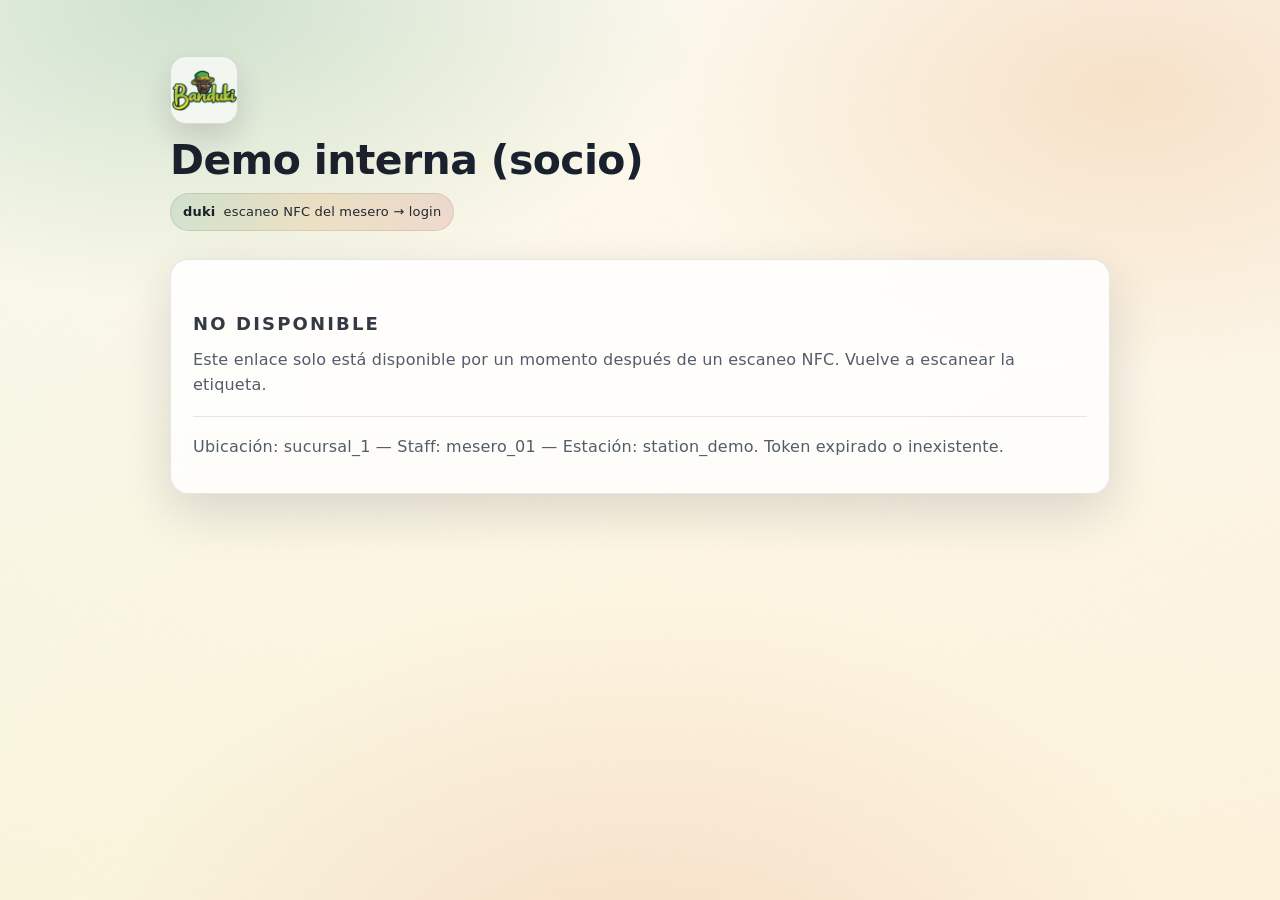
==== demo2.html @ a7389021 "¨duki¨" ====
<!DOCTYPE html>
<html lang="es">
<head>
  <meta charset="UTF-8" />
  <meta name="viewport" content="width=device-width, initial-scale=1.0" />
  <title>duki demo2</title>
  <link rel="stylesheet" href="brief.css" />
</head>
<body>
  <main>
    <header>
      <img src="bndk.png" alt="duki" class="logo" />
      <h1>Demo interna (socio)</h1>
      <div class="badge"><strong>duki</strong> escaneo NFC del mesero → login</div>
    </header>

    <div class="card" id="notAvailable" hidden>
      <h2>No disponible</h2>
      <p>
        Este enlace solo está disponible por un momento después de un escaneo NFC.
        Vuelve a escanear la etiqueta.
      </p>
      <hr />
      <p id="naDetails"></p>
    </div>

    <div class="card" id="stationCard" hidden>
      <h2>Contexto</h2>
      <p id="stationMeta"></p>
      <p>
        Escanea la etiqueta del mesero para abrir este portal. Luego el socio inicia sesión
        con sus credenciales.
      </p>
    </div>

    <div class="card" id="loginCard" hidden>
      <h2>Login del socio</h2>
      <p>Ingresa tu teléfono (o número de socio) y tu PIN.</p>
      <form id="loginForm">
        <label>
          Teléfono / Número de socio
          <input id="idInput" name="id" autocomplete="off" placeholder="Ej. 5512345678" />
        </label>
        <label>
          PIN
          <input id="pinInput" name="pin" type="password" inputmode="numeric" autocomplete="off" placeholder="••••" />
        </label>
        <button type="submit">Ingresar</button>
      </form>
      <p id="loginError" style="display:none;"></p>
    </div>

    <div class="card" id="memberCard" hidden>
      <h2>Vista del socio</h2>
      <p id="memberMeta"></p>
      <hr />
      <h2>Menú aplicable</h2>
      <div id="menu"></div>
      <hr />
      <h2>Acciones (demo)</h2>
      <form id="topupForm">
        <label>
          Recarga (MXN)
          <input id="topupAmount" inputmode="decimal" autocomplete="off" placeholder="200" />
        </label>
        <button type="submit">Aplicar recarga</button>
      </form>
      <button id="logoutBtn" type="button">Cerrar sesión</button>
      <p id="topupMsg" style="display:none;"></p>
    </div>

  </main>

  <script src="demo2.js"></script>
</body>
</html>
---- brief.css ----
:root {
  color-scheme: light;
  --bg: #fff8e1;
  --panel: rgba(255, 255, 255, 0.86);
  --panel-2: rgba(255, 255, 255, 0.92);
  --text: rgba(17, 24, 39, 0.96);
  --muted: rgba(55, 65, 81, 0.86);
  --border: rgba(17, 24, 39, 0.10);
  --shadow: 0 18px 50px rgba(17, 24, 39, 0.14);

  --accent: #0f7b3a;
  --accent-2: #d97706;
  --accent-3: #b91c1c;

  --radius: 18px;
  --radius-sm: 12px;
  --container: 980px;

  --font: ui-sans-serif, system-ui, -apple-system, Segoe UI, Roboto, Arial,
    "Apple Color Emoji", "Segoe UI Emoji";
}

* {
  box-sizing: border-box;
}

html,
body {
  height: 100%;
}

body {
  margin: 0;
  font-family: var(--font);
  color: var(--text);
  line-height: 1.55;
  letter-spacing: 0.2px;

  background:
    radial-gradient(900px 520px at 15% 0%, rgba(15, 123, 58, 0.18), transparent 58%),
    radial-gradient(860px 520px at 88% 10%, rgba(217, 119, 6, 0.16), transparent 56%),
    radial-gradient(900px 650px at 50% 110%, rgba(185, 28, 28, 0.10), transparent 62%),
    linear-gradient(180deg, #fffdf5, var(--bg));
}

body::before {
  content: "";
  position: fixed;
  inset: 0;
  pointer-events: none;
  background:
    linear-gradient(90deg, rgba(15, 123, 58, 0.10), rgba(217, 119, 6, 0.10), rgba(185, 28, 28, 0.10)),
    url("data:image/svg+xml,%3Csvg xmlns='http://www.w3.org/2000/svg' width='180' height='180'%3E%3Cfilter id='n'%3E%3CfeTurbulence type='fractalNoise' baseFrequency='.65' numOctaves='2' stitchTiles='stitch'/%3E%3C/filter%3E%3Crect width='180' height='180' filter='url(%23n)' opacity='.18'/%3E%3C/svg%3E");
  mix-blend-mode: multiply;
  opacity: 0.22;
}

main {
  display: block;
  max-width: var(--container);
  margin: 0 auto;
  padding: 56px 20px 80px;
}

header {
  margin-bottom: 28px;
}

.logo {
  display: block;
  width: 68px;
  height: 68px;
  object-fit: contain;
  border-radius: 16px;
  border: 1px solid rgba(17, 24, 39, 0.12);
  background: rgba(255, 255, 255, 0.75);
  box-shadow: 0 14px 30px rgba(17, 24, 39, 0.14);
  margin-bottom: 14px;
}

h1 {
  margin: 0 0 10px;
  font-size: clamp(28px, 3.2vw, 44px);
  line-height: 1.1;
  letter-spacing: -0.6px;
}

h2 {
  margin: 28px 0 10px;
  font-size: 18px;
  text-transform: uppercase;
  letter-spacing: 0.12em;
  color: rgba(17, 24, 39, 0.86);
}

p {
  margin: 0 0 12px;
  color: var(--muted);
}

.card {
  background:
    linear-gradient(180deg, var(--panel), rgba(255, 255, 255, 0.78));
  border: 1px solid var(--border);
  border-radius: var(--radius);
  box-shadow: var(--shadow);
  padding: 22px 22px;
  backdrop-filter: blur(8px);
}

.card + .card {
  margin-top: 16px;
}

ul {
  margin: 10px 0 0;
  padding-left: 18px;
  color: rgba(17, 24, 39, 0.92);
}

li {
  margin: 8px 0;
}

li ul {
  margin-top: 10px;
  padding-left: 18px;
  color: rgba(55, 65, 81, 0.90);
}

a {
  color: var(--accent);
  text-decoration: none;
}

a:hover {
  text-decoration: underline;
}

label {
  display: grid;
  gap: 6px;
  margin-top: 10px;
  color: rgba(17, 24, 39, 0.92);
  font-size: 14px;
}

input {
  width: min(420px, 100%);
  padding: 12px 12px;
  border-radius: 12px;
  border: 1px solid rgba(17, 24, 39, 0.14);
  background: rgba(255, 255, 255, 0.9);
  color: rgba(17, 24, 39, 0.96);
  outline: none;
}

input:focus {
  border-color: rgba(15, 123, 58, 0.35);
  box-shadow: 0 0 0 4px rgba(15, 123, 58, 0.12);
}

form {
  display: grid;
  gap: 10px;
  margin-top: 10px;
}

button {
  width: fit-content;
  padding: 10px 14px;
  border-radius: 12px;
  border: 1px solid rgba(17, 24, 39, 0.14);
  color: rgba(17, 24, 39, 0.96);
  background:
    linear-gradient(
      90deg,
      rgba(15, 123, 58, 0.20),
      rgba(217, 119, 6, 0.22),
      rgba(185, 28, 28, 0.18)
    );
  cursor: pointer;
}

button:hover {
  border-color: rgba(17, 24, 39, 0.20);
}

.badge {
  display: inline-flex;
  align-items: center;
  gap: 8px;
  padding: 8px 12px;
  border-radius: 999px;
  border: 1px solid rgba(17, 24, 39, 0.10);
  background:
    linear-gradient(
      90deg,
      rgba(15, 123, 58, 0.12),
      rgba(217, 119, 6, 0.14),
      rgba(185, 28, 28, 0.12)
    );
  color: rgba(17, 24, 39, 0.92);
  font-size: 13px;
}

.badge strong {
  color: rgba(17, 24, 39, 0.96);
}

hr {
  border: 0;
  height: 1px;
  background: rgba(17, 24, 39, 0.10);
  margin: 18px 0;
}

@media (prefers-reduced-motion: no-preference) {
  .card {
    transition: transform 180ms ease, border-color 180ms ease,
      background 180ms ease;
  }

  .card:hover {
    transform: translateY(-2px);
    border-color: rgba(17, 24, 39, 0.16);
    background:
      linear-gradient(180deg, var(--panel-2), rgba(255, 255, 255, 0.78));
  }
}

@media print {
  body {
    background: #fff;
    color: #111;
  }

  body::before {
    display: none;
  }

  .card {
    box-shadow: none;
    border: 1px solid #ddd;
    background: #fff;
  }

  h2 {
    color: #111;
  }

  p {
    color: #333;
  }
}
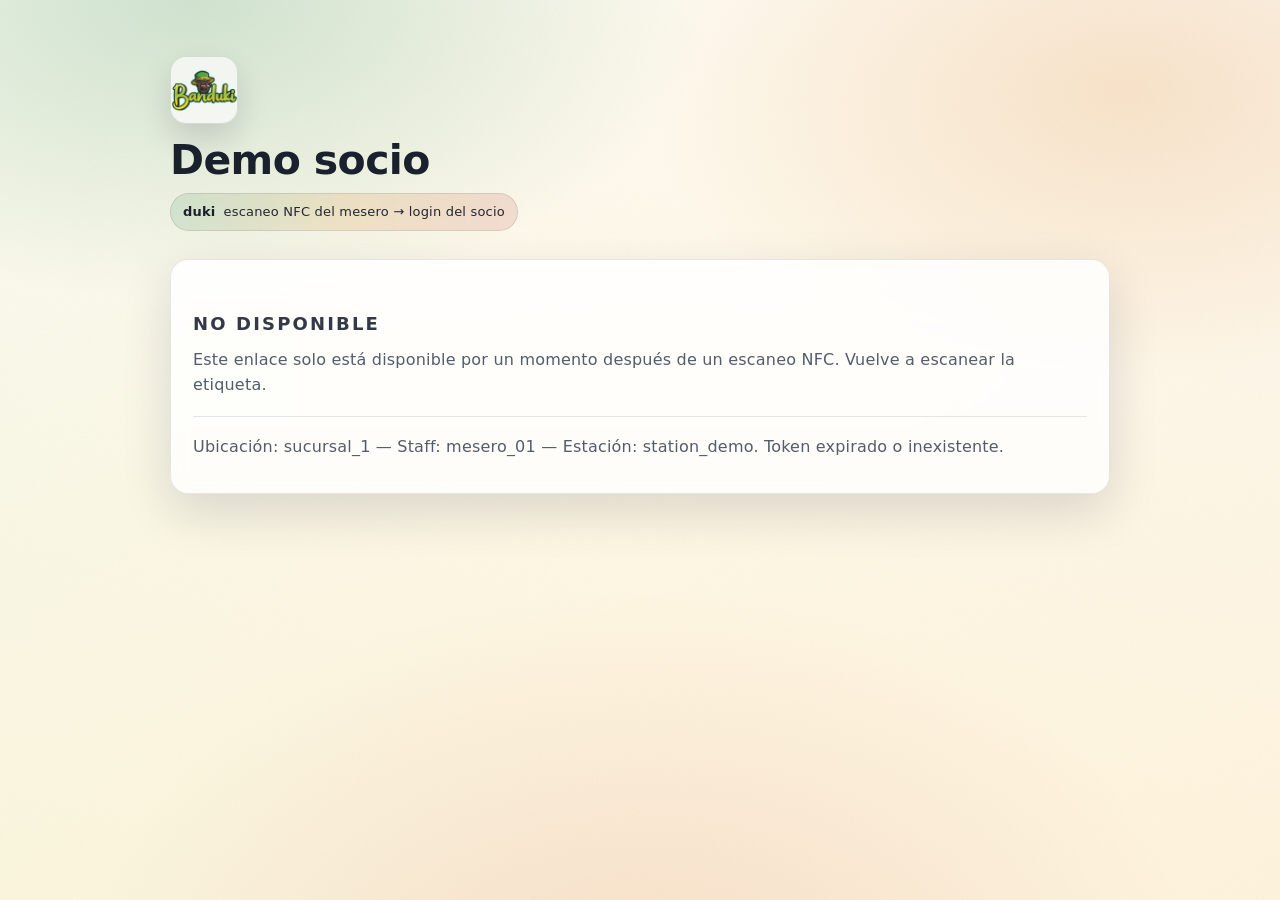
==== commit 45992e89: "¨duki¨" ====
--- a/demo2.html
+++ b/demo2.html
@@ -10,8 +10,8 @@
   <main>
     <header>
       <img src="bndk.png" alt="duki" class="logo" />
-      <h1>Demo interna (socio)</h1>
-      <div class="badge"><strong>duki</strong> escaneo NFC del mesero → login</div>
+      <h1>Demo socio</h1>
+      <div class="badge"><strong>duki</strong> escaneo NFC del mesero → login del socio</div>
     </header>
 
     <div class="card" id="notAvailable" hidden>
@@ -53,20 +53,12 @@
     <div class="card" id="memberCard" hidden>
       <h2>Vista del socio</h2>
       <p id="memberMeta"></p>
+      <p>Pagos, recargas y cobros se realizan directamente con el staff.</p>
       <hr />
       <h2>Menú aplicable</h2>
       <div id="menu"></div>
       <hr />
-      <h2>Acciones (demo)</h2>
-      <form id="topupForm">
-        <label>
-          Recarga (MXN)
-          <input id="topupAmount" inputmode="decimal" autocomplete="off" placeholder="200" />
-        </label>
-        <button type="submit">Aplicar recarga</button>
-      </form>
       <button id="logoutBtn" type="button">Cerrar sesión</button>
-      <p id="topupMsg" style="display:none;"></p>
     </div>
 
   </main>
--- a/brief.css
+++ b/brief.css
@@ -93,6 +93,14 @@
   color: rgba(17, 24, 39, 0.86);
 }
 
+h3 {
+  margin: 14px 0 8px;
+  font-size: 15px;
+  letter-spacing: 0.06em;
+  text-transform: uppercase;
+  color: rgba(17, 24, 39, 0.88);
+}
+
 p {
   margin: 0 0 12px;
   color: var(--muted);
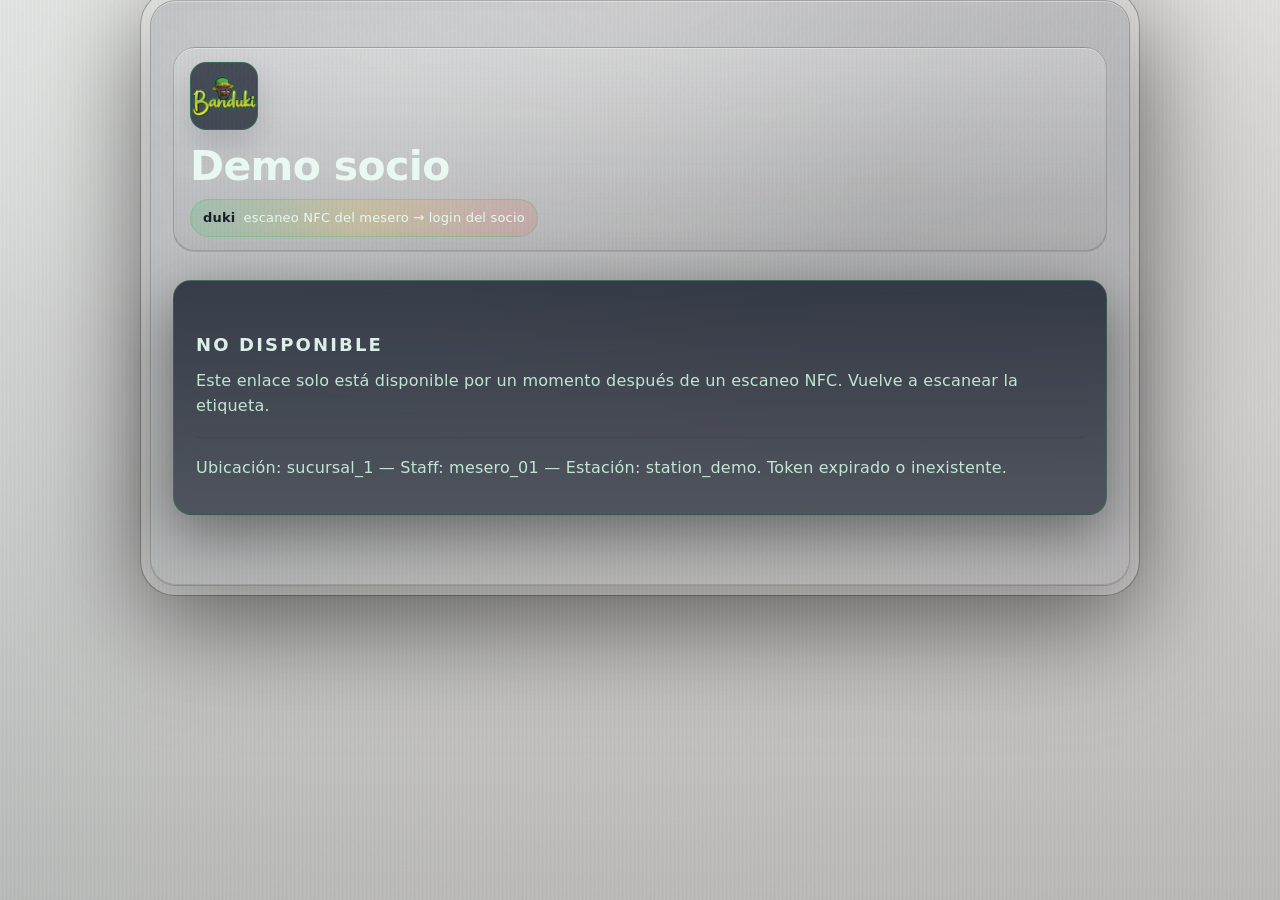
==== commit 77f85977: "¨dukz¨" ====
--- a/demo2.html
+++ b/demo2.html
@@ -6,7 +6,7 @@
   <title>duki demo2</title>
   <link rel="stylesheet" href="brief.css" />
 </head>
-<body>
+<body class="calculator">
   <main>
     <header>
       <img src="bndk.png" alt="duki" class="logo" />
@@ -53,6 +53,7 @@
     <div class="card" id="memberCard" hidden>
       <h2>Vista del socio</h2>
       <p id="memberMeta"></p>
+      <p id="memberBalance" class="led"></p>
       <p>Pagos, recargas y cobros se realizan directamente con el staff.</p>
       <hr />
       <h2>Menú aplicable</h2>
--- a/brief.css
+++ b/brief.css
@@ -20,6 +20,265 @@
     "Apple Color Emoji", "Segoe UI Emoji";
 }
 
+body.dashboard header {
+  padding: 14px 16px;
+  border-radius: 22px;
+  border: 1px solid rgba(0, 0, 0, 0.18);
+  background:
+    repeating-linear-gradient(
+      90deg,
+      rgba(255, 255, 255, 0.06) 0px,
+      rgba(255, 255, 255, 0.06) 1px,
+      rgba(0, 0, 0, 0.05) 2px,
+      rgba(255, 255, 255, 0.03) 4px
+    ),
+    linear-gradient(180deg, rgba(255, 255, 255, 0.24), rgba(0, 0, 0, 0.03));
+  box-shadow:
+    inset 0 1px 0 rgba(255, 255, 255, 0.35),
+    inset 0 -1px 0 rgba(0, 0, 0, 0.10);
+}
+
+body.dashboard {
+  background:
+    radial-gradient(900px 500px at 30% 10%, rgba(255, 255, 255, 0.35), transparent 60%),
+    radial-gradient(900px 500px at 70% 20%, rgba(0, 0, 0, 0.08), transparent 62%),
+    repeating-linear-gradient(
+      90deg,
+      rgba(255, 255, 255, 0.06) 0px,
+      rgba(255, 255, 255, 0.06) 1px,
+      rgba(0, 0, 0, 0.04) 2px,
+      rgba(255, 255, 255, 0.03) 4px
+    ),
+    linear-gradient(180deg, #e7e7e7, #bdbdbd);
+  color: rgba(17, 24, 39, 0.92);
+}
+
+body.dashboard::before {
+  opacity: 0.18;
+  mix-blend-mode: screen;
+}
+
+body.dashboard main {
+  max-width: 1100px;
+  background:
+    radial-gradient(900px 420px at 50% 0%, rgba(255, 255, 255, 0.22), transparent 64%),
+    linear-gradient(180deg, rgba(55, 65, 81, 0.22), rgba(17, 24, 39, 0.10));
+  border: 1px solid rgba(0, 0, 0, 0.18);
+  border-radius: 26px;
+  box-shadow:
+    0 26px 90px rgba(0, 0, 0, 0.28),
+    inset 0 1px 0 rgba(255, 255, 255, 0.35),
+    inset 0 -1px 0 rgba(0, 0, 0, 0.12);
+  padding: 46px 22px 70px;
+  position: relative;
+}
+
+body.dashboard main::before {
+  content: "";
+  position: absolute;
+  inset: 10px;
+  border-radius: 20px;
+  pointer-events: none;
+  background:
+    radial-gradient(600px 140px at 20% 0%, rgba(255, 255, 255, 0.22), transparent 60%),
+    radial-gradient(700px 160px at 80% 10%, rgba(0, 0, 0, 0.10), transparent 62%),
+    repeating-linear-gradient(
+      115deg,
+      rgba(255, 255, 255, 0.05) 0px,
+      rgba(255, 255, 255, 0.05) 1px,
+      rgba(0, 0, 0, 0.05) 2px,
+      rgba(255, 255, 255, 0.02) 6px
+    );
+  opacity: 0.18;
+  mix-blend-mode: overlay;
+}
+
+body.dashboard main::after {
+  content: "";
+  position: absolute;
+  inset: -10px;
+  border-radius: 34px;
+  pointer-events: none;
+  box-shadow:
+    0 0 0 1px rgba(0, 0, 0, 0.24),
+    0 28px 120px rgba(0, 0, 0, 0.35);
+}
+
+body.dashboard .card {
+  background:
+    linear-gradient(180deg, rgba(17, 24, 39, 0.78), rgba(17, 24, 39, 0.62));
+  border: 1px solid rgba(34, 197, 94, 0.20);
+  box-shadow: 0 18px 60px rgba(0, 0, 0, 0.45);
+}
+
+body.dashboard h1,
+body.dashboard h2,
+body.dashboard h3 {
+  color: rgba(236, 253, 245, 0.92);
+}
+
+body.dashboard p,
+body.dashboard li,
+body.dashboard label {
+  color: rgba(209, 250, 229, 0.88);
+}
+
+body.dashboard .badge {
+  border: 1px solid rgba(34, 197, 94, 0.26);
+  background:
+    linear-gradient(
+      90deg,
+      rgba(34, 197, 94, 0.16),
+      rgba(234, 179, 8, 0.16),
+      rgba(239, 68, 68, 0.14)
+    );
+}
+
+body.dashboard input,
+body.dashboard select {
+  border: 1px solid rgba(34, 197, 94, 0.26);
+  background: rgba(17, 24, 39, 0.60);
+  color: rgba(236, 253, 245, 0.92);
+}
+
+body.dashboard select {
+  -webkit-appearance: none;
+  appearance: none;
+  padding-right: 44px;
+  background:
+    radial-gradient(260px 40px at 50% 0%, rgba(255, 255, 255, 0.10), transparent 62%),
+    linear-gradient(180deg, rgba(17, 24, 39, 0.66), rgba(17, 24, 39, 0.52));
+  background-repeat: no-repeat;
+  background-position: right 14px center;
+  background-size: 14px 14px;
+  background-image: url("data:image/svg+xml,%3Csvg xmlns='http://www.w3.org/2000/svg' width='14' height='14' viewBox='0 0 24 24' fill='none'%3E%3Cpath d='M7 10l5 5 5-5' stroke='rgba(236,253,245,0.85)' stroke-width='2.2' stroke-linecap='round' stroke-linejoin='round'/%3E%3C/svg%3E");
+}
+
+body.dashboard select:hover {
+  border-color: rgba(34, 197, 94, 0.40);
+}
+
+body.dashboard select:disabled {
+  opacity: 0.7;
+}
+
+body.dashboard input:focus,
+body.dashboard select:focus {
+  border-color: rgba(34, 197, 94, 0.45);
+  box-shadow: 0 0 0 4px rgba(34, 197, 94, 0.18);
+}
+
+body.dashboard button {
+  border-radius: 14px;
+  padding: 10px 16px;
+  border: 1px solid rgba(0, 0, 0, 0.28);
+  background:
+    radial-gradient(280px 40px at 50% 0%, rgba(255, 255, 255, 0.28), transparent 62%),
+    linear-gradient(180deg, rgba(243, 244, 246, 0.92), rgba(209, 213, 219, 0.92));
+  color: rgba(17, 24, 39, 0.92);
+  box-shadow:
+    inset 0 1px 0 rgba(255, 255, 255, 0.45),
+    inset 0 -2px 0 rgba(0, 0, 0, 0.18),
+    0 10px 22px rgba(0, 0, 0, 0.18);
+  letter-spacing: 0.06em;
+  text-transform: uppercase;
+}
+
+body.dashboard button:hover {
+  border-color: rgba(0, 0, 0, 0.36);
+  filter: saturate(1.03);
+}
+
+body.dashboard button:active {
+  transform: translateY(1px);
+  box-shadow:
+    inset 0 1px 0 rgba(255, 255, 255, 0.24),
+    inset 0 -1px 0 rgba(0, 0, 0, 0.20),
+    0 6px 16px rgba(0, 0, 0, 0.16);
+}
+
+body.dashboard #toggleLiveBtn {
+  border-radius: 14px;
+  padding: 10px 16px;
+  border: 1px solid rgba(0, 0, 0, 0.35);
+  background:
+    radial-gradient(280px 40px at 50% 0%, rgba(255, 255, 255, 0.26), transparent 62%),
+    linear-gradient(180deg, rgba(239, 68, 68, 0.92), rgba(185, 28, 28, 0.90));
+  color: rgba(255, 255, 255, 0.96);
+  box-shadow:
+    inset 0 1px 0 rgba(255, 255, 255, 0.28),
+    inset 0 -2px 0 rgba(0, 0, 0, 0.24),
+    0 10px 22px rgba(0, 0, 0, 0.25);
+  letter-spacing: 0.06em;
+  text-transform: uppercase;
+}
+
+body.dashboard #toggleLiveBtn:hover {
+  border-color: rgba(0, 0, 0, 0.46);
+  filter: saturate(1.05);
+}
+
+body.dashboard #toggleLiveBtn:active {
+  transform: translateY(1px);
+  box-shadow:
+    inset 0 1px 0 rgba(255, 255, 255, 0.18),
+    inset 0 -1px 0 rgba(0, 0, 0, 0.28),
+    0 6px 16px rgba(0, 0, 0, 0.22);
+}
+
+body.dashboard .logo {
+  border: 1px solid rgba(34, 197, 94, 0.22);
+  background: rgba(17, 24, 39, 0.72);
+}
+
+body.dashboard .led {
+  display: block;
+  padding: 12px 14px;
+  border-radius: 14px;
+  border: 1px solid rgba(34, 197, 94, 0.26);
+  background:
+    radial-gradient(800px 100px at 50% 0%, rgba(34, 197, 94, 0.16), transparent 60%),
+    linear-gradient(180deg, rgba(2, 6, 23, 0.92), rgba(2, 6, 23, 0.78));
+  box-shadow:
+    inset 0 0 0 1px rgba(34, 197, 94, 0.08),
+    inset 0 0 26px rgba(34, 197, 94, 0.10),
+    0 18px 60px rgba(0, 0, 0, 0.45);
+  color: rgba(74, 222, 128, 0.92);
+  font-weight: 700;
+  letter-spacing: 0.10em;
+  text-transform: uppercase;
+  font-variant-numeric: tabular-nums;
+  text-shadow:
+    0 0 10px rgba(74, 222, 128, 0.26),
+    0 0 24px rgba(34, 197, 94, 0.18);
+}
+
+body.dashboard .led::selection {
+  background: rgba(34, 197, 94, 0.25);
+}
+
+body.calculator .led {
+  display: block;
+  padding: 12px 14px;
+  border-radius: 14px;
+  border: 1px solid rgba(34, 197, 94, 0.26);
+  background:
+    radial-gradient(800px 100px at 50% 0%, rgba(34, 197, 94, 0.16), transparent 60%),
+    linear-gradient(180deg, rgba(2, 6, 23, 0.92), rgba(2, 6, 23, 0.78));
+  box-shadow:
+    inset 0 0 0 1px rgba(34, 197, 94, 0.08),
+    inset 0 0 26px rgba(34, 197, 94, 0.10),
+    0 18px 60px rgba(0, 0, 0, 0.45);
+  color: rgba(74, 222, 128, 0.92);
+  font-weight: 700;
+  letter-spacing: 0.10em;
+  text-transform: uppercase;
+  font-variant-numeric: tabular-nums;
+  text-shadow:
+    0 0 10px rgba(74, 222, 128, 0.26),
+    0 0 24px rgba(34, 197, 94, 0.18);
+}
+
 * {
   box-sizing: border-box;
 }
@@ -53,6 +312,176 @@
     url("data:image/svg+xml,%3Csvg xmlns='http://www.w3.org/2000/svg' width='180' height='180'%3E%3Cfilter id='n'%3E%3CfeTurbulence type='fractalNoise' baseFrequency='.65' numOctaves='2' stitchTiles='stitch'/%3E%3C/filter%3E%3Crect width='180' height='180' filter='url(%23n)' opacity='.18'/%3E%3C/svg%3E");
   mix-blend-mode: multiply;
   opacity: 0.22;
+}
+
+body.calculator {
+  background:
+    radial-gradient(900px 500px at 30% 10%, rgba(255, 255, 255, 0.35), transparent 60%),
+    radial-gradient(900px 500px at 70% 20%, rgba(0, 0, 0, 0.08), transparent 62%),
+    repeating-linear-gradient(
+      90deg,
+      rgba(255, 255, 255, 0.06) 0px,
+      rgba(255, 255, 255, 0.06) 1px,
+      rgba(0, 0, 0, 0.04) 2px,
+      rgba(255, 255, 255, 0.03) 4px
+    ),
+    linear-gradient(180deg, #e7e7e7, #bdbdbd);
+  color: rgba(17, 24, 39, 0.92);
+}
+
+body.calculator main {
+  max-width: 980px;
+  background:
+    radial-gradient(900px 420px at 50% 0%, rgba(255, 255, 255, 0.22), transparent 64%),
+    linear-gradient(180deg, rgba(55, 65, 81, 0.22), rgba(17, 24, 39, 0.10));
+  border: 1px solid rgba(0, 0, 0, 0.18);
+  border-radius: 26px;
+  box-shadow:
+    0 26px 90px rgba(0, 0, 0, 0.28),
+    inset 0 1px 0 rgba(255, 255, 255, 0.35),
+    inset 0 -1px 0 rgba(0, 0, 0, 0.12);
+  padding: 46px 22px 70px;
+  position: relative;
+}
+
+body.calculator main::before {
+  content: "";
+  position: absolute;
+  inset: 10px;
+  border-radius: 20px;
+  pointer-events: none;
+  background:
+    radial-gradient(600px 140px at 20% 0%, rgba(255, 255, 255, 0.22), transparent 60%),
+    radial-gradient(700px 160px at 80% 10%, rgba(0, 0, 0, 0.10), transparent 62%),
+    repeating-linear-gradient(
+      115deg,
+      rgba(255, 255, 255, 0.05) 0px,
+      rgba(255, 255, 255, 0.05) 1px,
+      rgba(0, 0, 0, 0.05) 2px,
+      rgba(255, 255, 255, 0.02) 6px
+    );
+  opacity: 0.18;
+  mix-blend-mode: overlay;
+}
+
+body.calculator main::after {
+  content: "";
+  position: absolute;
+  inset: -10px;
+  border-radius: 34px;
+  pointer-events: none;
+  box-shadow:
+    0 0 0 1px rgba(0, 0, 0, 0.24),
+    0 28px 120px rgba(0, 0, 0, 0.35);
+}
+
+body.calculator header {
+  padding: 14px 16px;
+  border-radius: 22px;
+  border: 1px solid rgba(0, 0, 0, 0.18);
+  background:
+    repeating-linear-gradient(
+      90deg,
+      rgba(255, 255, 255, 0.06) 0px,
+      rgba(255, 255, 255, 0.06) 1px,
+      rgba(0, 0, 0, 0.05) 2px,
+      rgba(255, 255, 255, 0.03) 4px
+    ),
+    linear-gradient(180deg, rgba(255, 255, 255, 0.24), rgba(0, 0, 0, 0.03));
+  box-shadow:
+    inset 0 1px 0 rgba(255, 255, 255, 0.35),
+    inset 0 -1px 0 rgba(0, 0, 0, 0.10);
+}
+
+body.calculator .card {
+  background:
+    linear-gradient(180deg, rgba(17, 24, 39, 0.78), rgba(17, 24, 39, 0.62));
+  border: 1px solid rgba(34, 197, 94, 0.20);
+  box-shadow: 0 18px 60px rgba(0, 0, 0, 0.45);
+}
+
+body.calculator h1,
+body.calculator h2,
+body.calculator h3 {
+  color: rgba(236, 253, 245, 0.92);
+}
+
+body.calculator p,
+body.calculator li,
+body.calculator label {
+  color: rgba(209, 250, 229, 0.88);
+}
+
+body.calculator .badge {
+  border: 1px solid rgba(34, 197, 94, 0.26);
+  background:
+    linear-gradient(
+      90deg,
+      rgba(34, 197, 94, 0.16),
+      rgba(234, 179, 8, 0.16),
+      rgba(239, 68, 68, 0.14)
+    );
+  color: rgba(236, 253, 245, 0.92);
+}
+
+body.calculator .logo {
+  border: 1px solid rgba(34, 197, 94, 0.22);
+  background: rgba(17, 24, 39, 0.72);
+}
+
+body.calculator input,
+body.calculator select {
+  border: 1px solid rgba(34, 197, 94, 0.26);
+  background: rgba(17, 24, 39, 0.60);
+  color: rgba(236, 253, 245, 0.92);
+}
+
+body.calculator input:focus,
+body.calculator select:focus {
+  border-color: rgba(34, 197, 94, 0.45);
+  box-shadow: 0 0 0 4px rgba(34, 197, 94, 0.18);
+}
+
+body.calculator button {
+  border-radius: 14px;
+  padding: 10px 16px;
+  border: 1px solid rgba(0, 0, 0, 0.28);
+  background:
+    radial-gradient(280px 40px at 50% 0%, rgba(255, 255, 255, 0.28), transparent 62%),
+    linear-gradient(180deg, rgba(243, 244, 246, 0.92), rgba(209, 213, 219, 0.92));
+  color: rgba(17, 24, 39, 0.92);
+  box-shadow:
+    inset 0 1px 0 rgba(255, 255, 255, 0.45),
+    inset 0 -2px 0 rgba(0, 0, 0, 0.18),
+    0 10px 22px rgba(0, 0, 0, 0.18);
+  letter-spacing: 0.06em;
+  text-transform: uppercase;
+}
+
+body.calculator button:hover {
+  border-color: rgba(0, 0, 0, 0.36);
+  filter: saturate(1.03);
+}
+
+body.calculator button:active {
+  transform: translateY(1px);
+  box-shadow:
+    inset 0 1px 0 rgba(255, 255, 255, 0.24),
+    inset 0 -1px 0 rgba(0, 0, 0, 0.20),
+    0 6px 16px rgba(0, 0, 0, 0.16);
+}
+
+body.calculator select {
+  -webkit-appearance: none;
+  appearance: none;
+  padding-right: 44px;
+  background:
+    radial-gradient(260px 40px at 50% 0%, rgba(255, 255, 255, 0.10), transparent 62%),
+    linear-gradient(180deg, rgba(17, 24, 39, 0.66), rgba(17, 24, 39, 0.52));
+  background-repeat: no-repeat;
+  background-position: right 14px center;
+  background-size: 14px 14px;
+  background-image: url("data:image/svg+xml,%3Csvg xmlns='http://www.w3.org/2000/svg' width='14' height='14' viewBox='0 0 24 24' fill='none'%3E%3Cpath d='M7 10l5 5 5-5' stroke='rgba(236,253,245,0.85)' stroke-width='2.2' stroke-linecap='round' stroke-linejoin='round'/%3E%3C/svg%3E");
 }
 
 main {
@@ -106,6 +535,14 @@
   color: var(--muted);
 }
 
+#breakdown {
+  white-space: pre-line;
+}
+
+#dailyReport li {
+  white-space: pre-line;
+}
+
 .card {
   background:
     linear-gradient(180deg, var(--panel), rgba(255, 255, 255, 0.78));
@@ -163,7 +600,22 @@
   outline: none;
 }
 
+select {
+  width: min(420px, 100%);
+  padding: 12px 12px;
+  border-radius: 12px;
+  border: 1px solid rgba(17, 24, 39, 0.14);
+  background: rgba(255, 255, 255, 0.9);
+  color: rgba(17, 24, 39, 0.96);
+  outline: none;
+}
+
 input:focus {
+  border-color: rgba(15, 123, 58, 0.35);
+  box-shadow: 0 0 0 4px rgba(15, 123, 58, 0.12);
+}
+
+select:focus {
   border-color: rgba(15, 123, 58, 0.35);
   box-shadow: 0 0 0 4px rgba(15, 123, 58, 0.12);
 }
